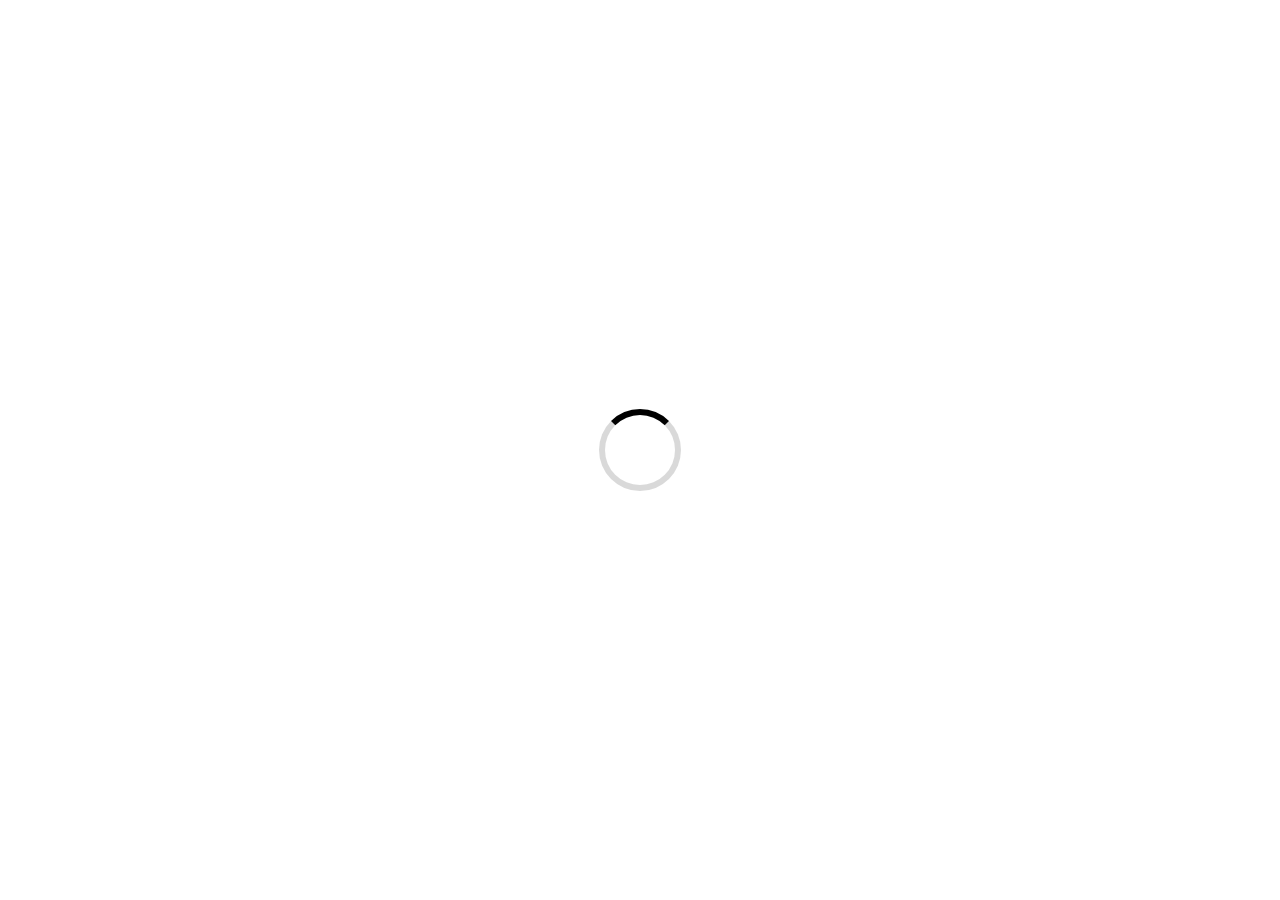
==== index.html @ b9a0527a "Update index.html" ====
<!DOCTYPE html>
``
<html>
<head>
    <title>My Site</title>
    <meta name="theme-color" content="#ffffff">
    <link rel="modulepreload" href="https://esm.sh/three@0.161.0">
    <link rel="modulepreload" href="scripts/sketch5.js">
    <link rel="stylesheet" href="style.css">
    <link rel="icon" type="image/png" href="assets/clker-free-vector-images-circle-39475.svg">
    <!-- ignore this comment - was placed here for stupid reasons-->
    <style>
        #loading{
        position:fixed;
        inset:0;
        background:white;
        display:flex;
        justify-content:center;
        align-items:center;
        z-index:99999;
        transition:opacity 1.2s ease;
        }

        .spinner{
        width:70px;
        height:70px;
        border:6px solid rgba(0,0,0,.15);
        border-top-color:black;
        border-radius:50%;
        animation:spin .8s linear infinite;
        }

        @keyframes spin{
        to{
            transform:rotate(360deg);
        }
        }
        </style>
</head>

<body>
    <div id="loading">
        <div class="spinner"></div>
    </div>

    <script type="module" src="scripts/sketch5.js"></script>
      
      
</body>
</html>
---- style.css ----
html,
body {
    margin: 0;
    padding: 0;
    background: white;
    overflow: hidden;
}

canvas {
    display: block;
}
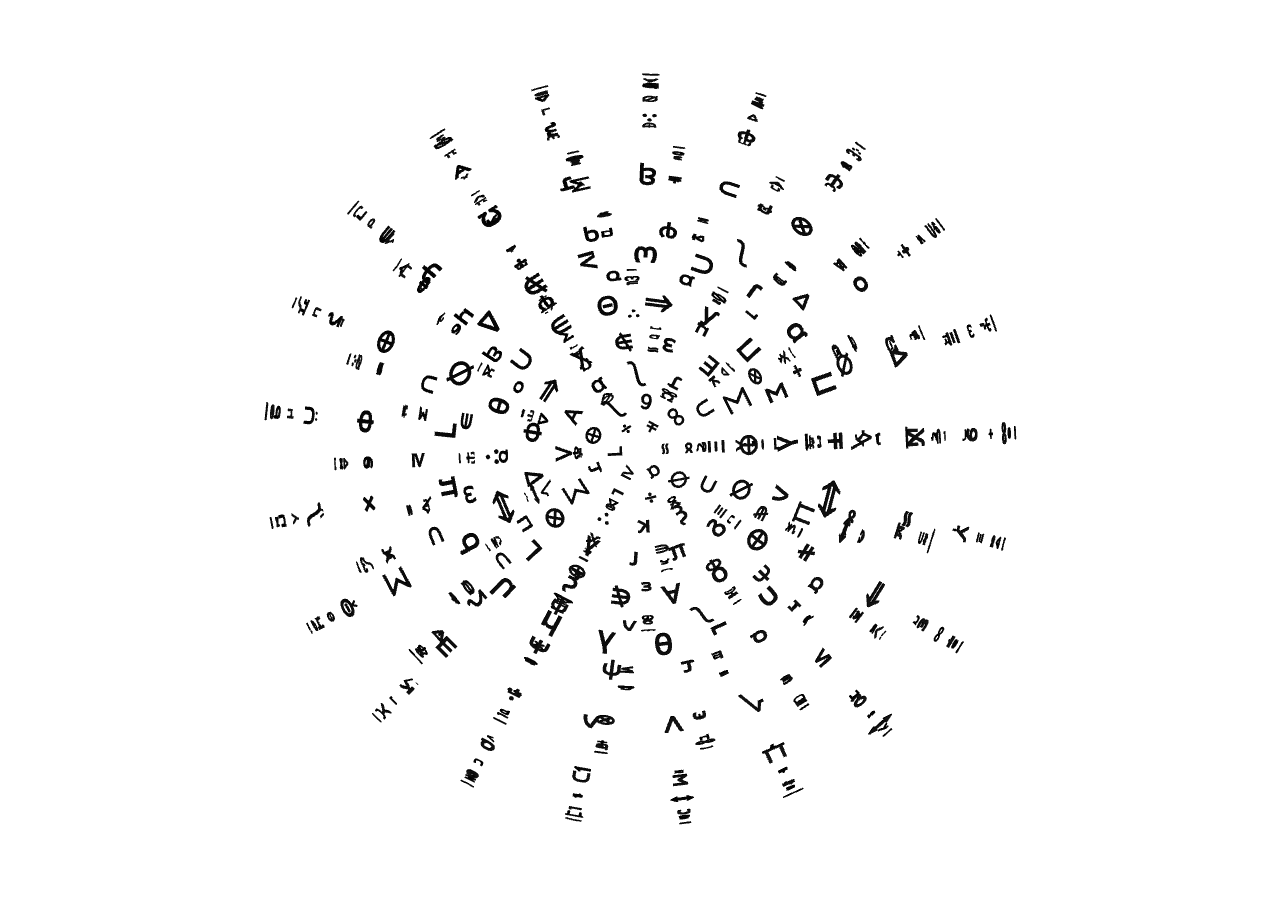
==== commit ae42a41b: "Some general fixes for V3" ====
--- a/index.html
+++ b/index.html
@@ -1,14 +1,21 @@
 <!DOCTYPE html>
-``
 <html>
 <head>
-    <title>My Site</title>
+    <title>SW</title>
     <meta name="theme-color" content="#ffffff">
-    <link rel="modulepreload" href="https://esm.sh/three@0.161.0">
-    <link rel="modulepreload" href="scripts/sketch5.js">
+    <script type="importmap">
+        {
+          "imports": {
+            "three": "./libs/three/build/three.module.js"
+          }
+        }
+        </script>
+    <link rel="modulepreload" href="/libs/three/build/three.module.js">
+   <!--  <link rel="modulepreload" href="https://esm.sh/three@0.161.0"> -->
+    <link rel="modulepreload" href="/scripts/sketch6.js">
     <link rel="stylesheet" href="style.css">
-    <link rel="icon" type="image/png" href="assets/clker-free-vector-images-circle-39475.svg">
-    <!-- ignore this comment - was placed here for stupid reasons-->
+    <link rel="icon" type="image/svg+xml" href="assets/clker-free-vector-images-circle-39475.svg">
+
     <style>
         #loading{
         position:fixed;
@@ -43,8 +50,8 @@
         <div class="spinner"></div>
     </div>
 
-    <script type="module" src="scripts/sketch5.js"></script>
+    <script type="module" src="scripts/sketch6.js"></script>
       
       
 </body>
-</html>
+</html>
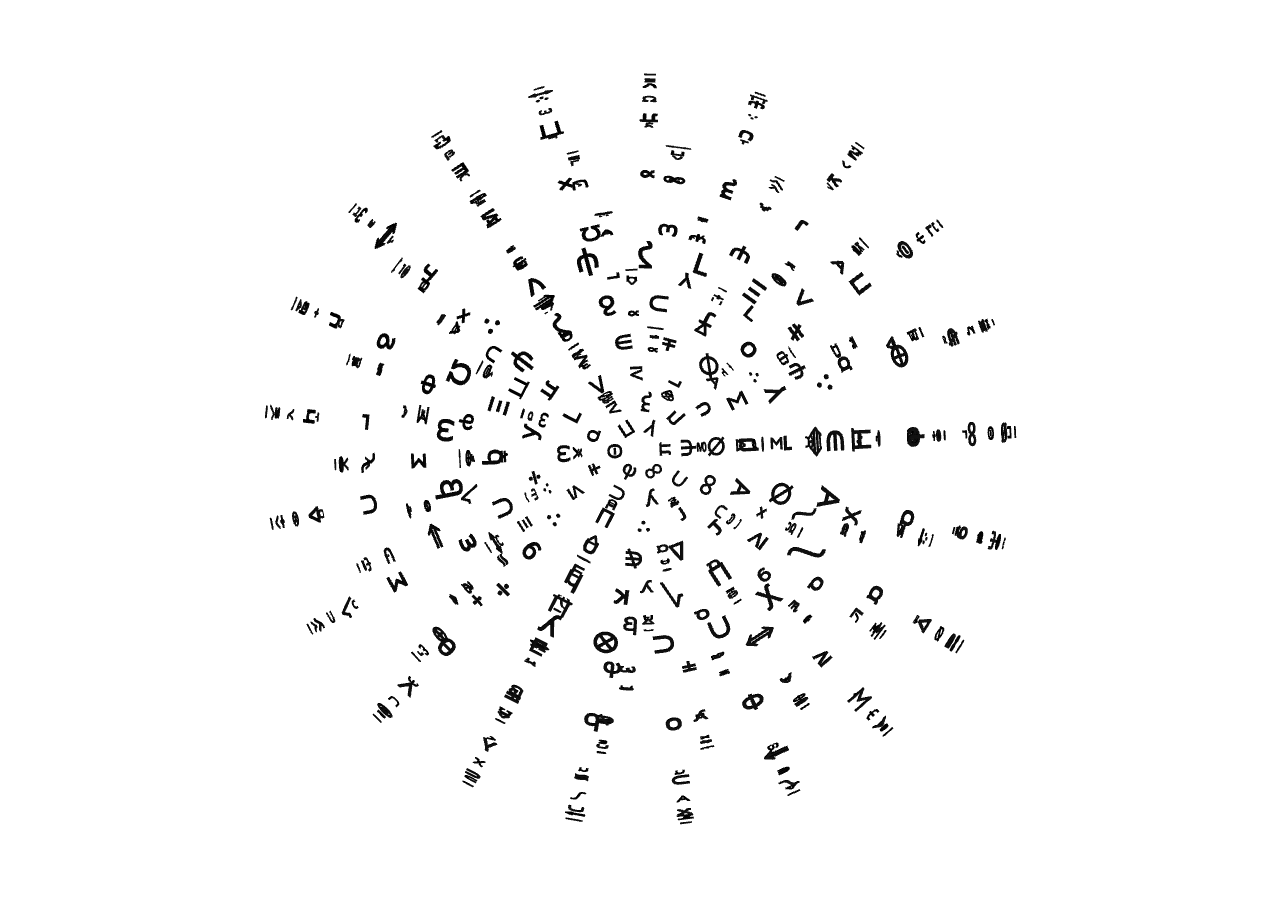
==== commit 732841aa: "static pages" ====
--- a/index.html
+++ b/index.html
@@ -1,7 +1,7 @@
 <!DOCTYPE html>
 <html>
 <head>
-    <title>SW</title>
+    <title>Sourabh Warrier</title>
     <meta name="theme-color" content="#ffffff">
     <script type="importmap">
         {
@@ -13,7 +13,7 @@
     <link rel="modulepreload" href="/libs/three/build/three.module.js">
    <!--  <link rel="modulepreload" href="https://esm.sh/three@0.161.0"> -->
     <link rel="modulepreload" href="/scripts/sketch6.js">
-    <link rel="stylesheet" href="style.css">
+    <link rel="stylesheet" href="lander.css">
     <link rel="icon" type="image/svg+xml" href="assets/clker-free-vector-images-circle-39475.svg">
 
     <style>
--- a/lander.css
+++ b/lander.css
@@ -0,0 +1,11 @@
+html,
+body {
+    margin: 0;
+    padding: 0;
+    background: white;
+    overflow: hidden;
+}
+
+canvas {
+    display: block;
+}
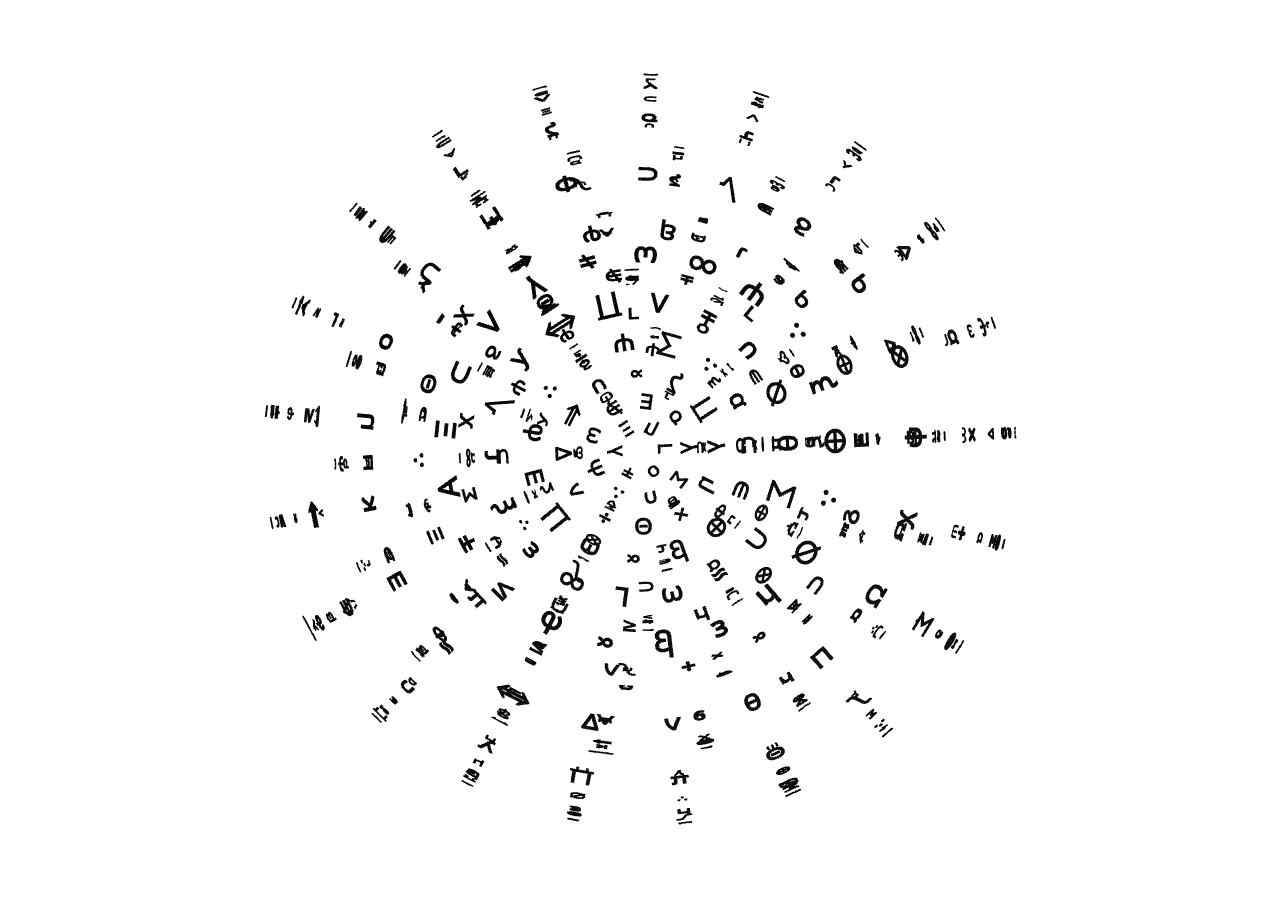
==== commit 38e38af8: "scripts refactor" ====
--- a/index.html
+++ b/index.html
@@ -2,6 +2,7 @@
 <html>
 <head>
     <title>Sourabh Warrier</title>
+    <meta name="robots" content="noindex, nofollow">
     <meta name="theme-color" content="#ffffff">
     <script type="importmap">
         {
